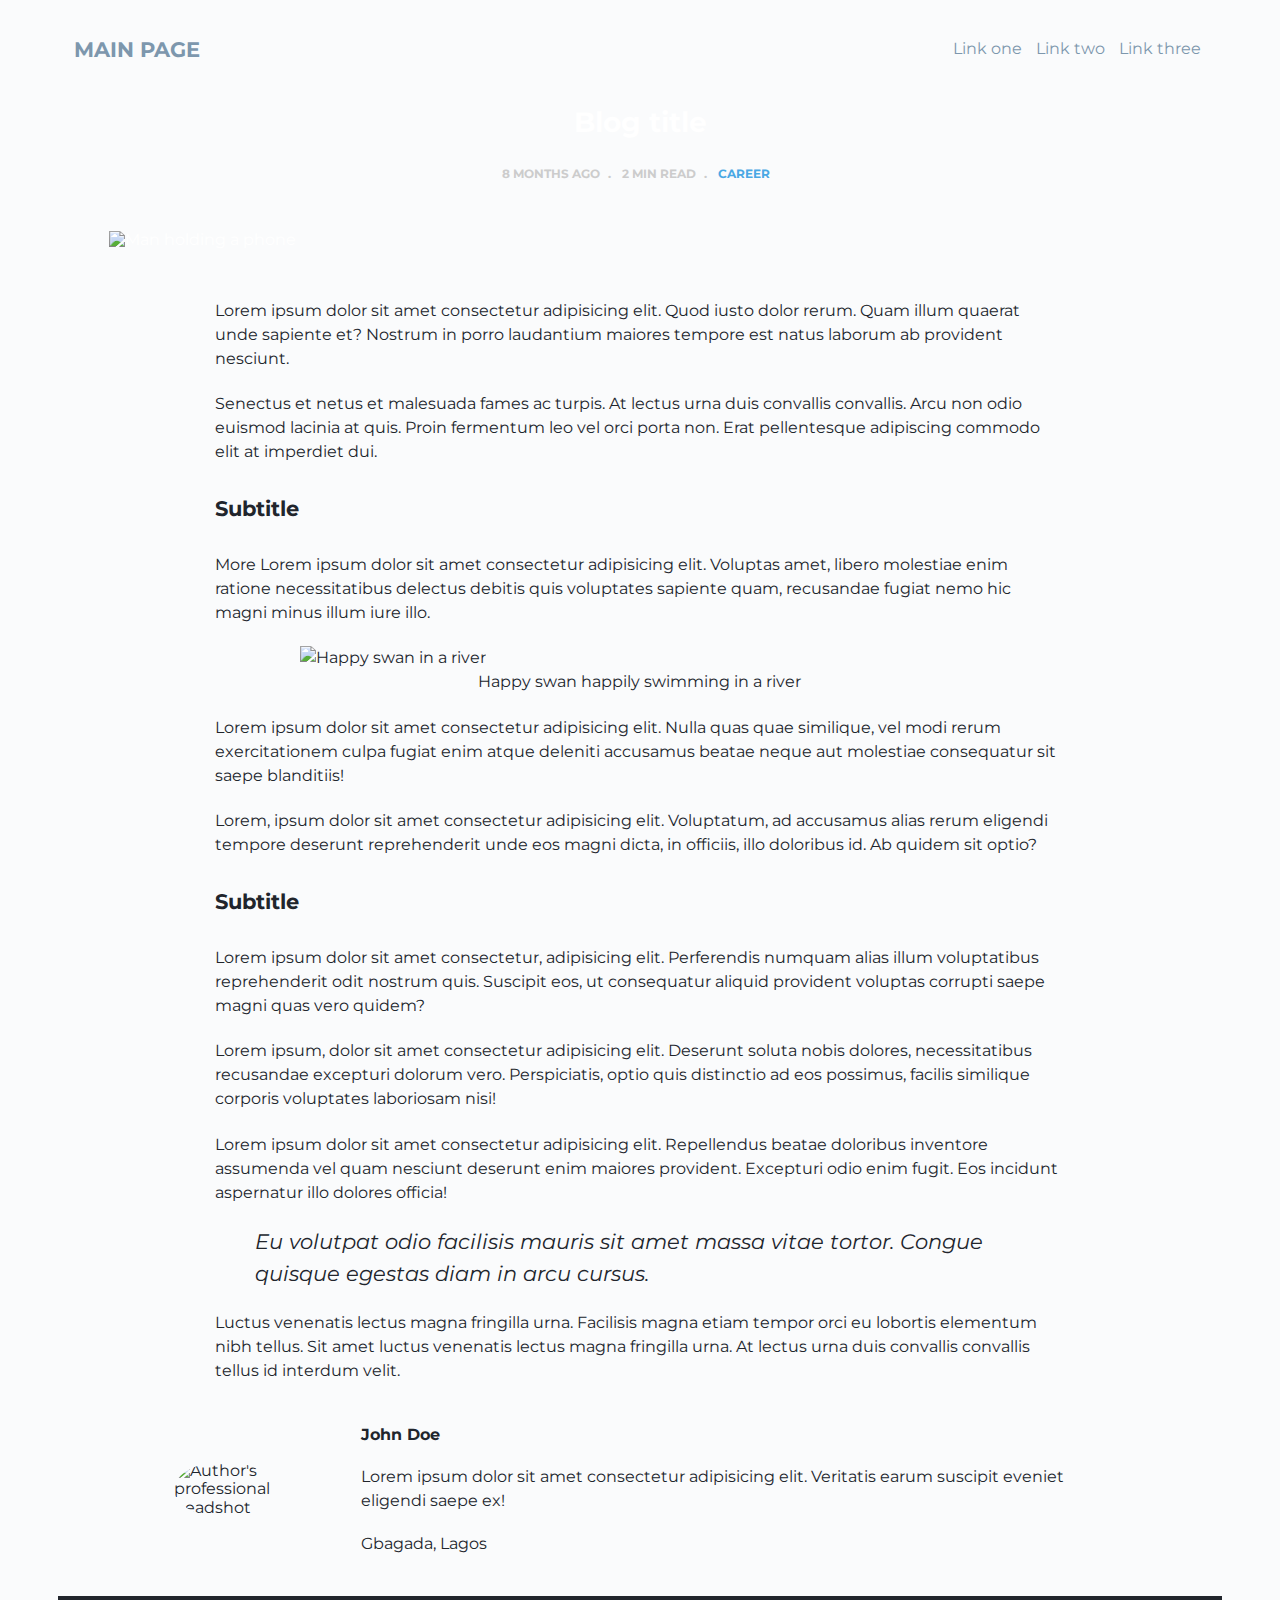
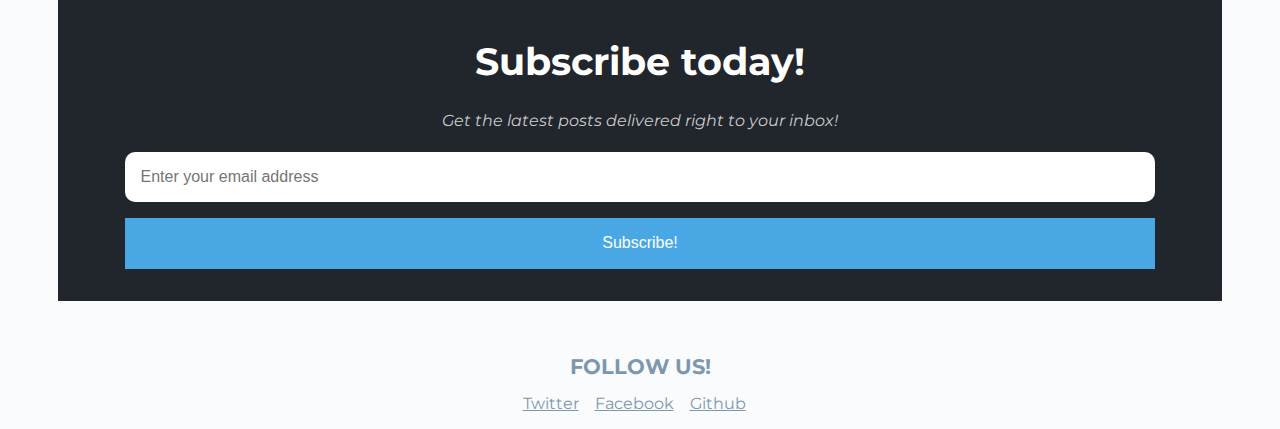
==== blog-post.html @ f597127f "Initial commit" ====
<!DOCTYPE html>
<html lang="en">
  <head>
    <meta charset="UTF-8" />
    <meta name="viewport" content="width=device-width, initial-scale=1.0" />
    <meta http-equiv="X-UA-Compatible" content="ie=edge" />
    <title>- Personal Blog - Post title</title>
    <link href="https://fonts.googleapis.com/css?family=Montserrat:400,600,700&display=swap"
      rel="stylesheet" />
    <link rel="stylesheet" href="./css/post-style.css" />
    <link rel="stylesheet" href="./css/blog-post.css" />
  </head>

  <body>
    <header class="header">
      <nav class="nav">
        <a href="./index.html" class="logo">
          MAIN PAGE
        </a>

        <div class="nav-links">
          <a href="#">Link one</a>
          <a href="#">Link two</a>
          <a href="#">Link three</a>
        </div>
      </nav>
    </header>

    <article class="blog-post__intro">
      <header>
        <h1 class="post-title">Blog title</h1>
        <p class="post-metadata">
          <span class="post-date">8 months ago</span>
          <span class="post-reading-duration">2 min read</span>
          <span class="post-category">Career</span>
        </p>
        <img
          src="./img/blog-post-image-1.jpg"
          alt="Man holding a phone"
        />
      </header>

      <section>
        <p>
          Lorem ipsum dolor sit amet consectetur adipisicing elit. Quod iusto
          dolor rerum. Quam illum quaerat unde sapiente et? Nostrum in porro
          laudantium maiores tempore est natus laborum ab provident nesciunt.
        </p>

        <p>
          Senectus et netus et malesuada fames ac turpis. At lectus urna duis
          convallis convallis. Arcu non odio euismod lacinia at quis. Proin
          fermentum leo vel orci porta non. Erat pellentesque adipiscing commodo
          elit at imperdiet dui.
        </p>
      </section>

      <section>
        <h3>Subtitle</h3>

        <p>
          More Lorem ipsum dolor sit amet consectetur adipisicing elit. Voluptas
          amet, libero molestiae enim ratione necessitatibus delectus debitis
          quis voluptates sapiente quam, recusandae fugiat nemo hic magni minus
          illum iure illo.
        </p>

        <figure>
          <img
            src="./img/main-post-image.jpg"
            alt="Happy swan in a river"
          />
          <figcaption>
            Happy swan happily swimming in a river
          </figcaption>
        </figure>

        <p>
          Lorem ipsum dolor sit amet consectetur adipisicing elit. Nulla quas
          quae similique, vel modi rerum exercitationem culpa fugiat enim atque
          deleniti accusamus beatae neque aut molestiae consequatur sit saepe
          blanditiis!
        </p>

        <p>
          Lorem, ipsum dolor sit amet consectetur adipisicing elit. Voluptatum,
          ad accusamus alias rerum eligendi tempore deserunt reprehenderit unde
          eos magni dicta, in officiis, illo doloribus id. Ab quidem sit optio?
        </p>
      </section>

      <section>
        <h3>Subtitle</h3>

        <p>
          Lorem ipsum dolor sit amet consectetur, adipisicing elit. Perferendis
          numquam alias illum voluptatibus reprehenderit odit nostrum quis.
          Suscipit eos, ut consequatur aliquid provident voluptas corrupti saepe
          magni quas vero quidem?
        </p>

        <p>
          Lorem ipsum, dolor sit amet consectetur adipisicing elit. Deserunt
          soluta nobis dolores, necessitatibus recusandae excepturi dolorum
          vero. Perspiciatis, optio quis distinctio ad eos possimus, facilis
          similique corporis voluptates laboriosam nisi!
        </p>

        <p>
          Lorem ipsum dolor sit amet consectetur adipisicing elit. Repellendus
          beatae doloribus inventore assumenda vel quam nesciunt deserunt enim
          maiores provident. Excepturi odio enim fugit. Eos incidunt aspernatur
          illo dolores officia!
        </p>

        <blockquote>
          <p>
            Eu volutpat odio facilisis mauris sit amet massa vitae tortor.
            Congue quisque egestas diam in arcu cursus.
          </p>
        </blockquote>

        <p>
          Luctus venenatis lectus magna fringilla urna. Facilisis magna etiam
          tempor orci eu lobortis elementum nibh tellus. Sit amet luctus
          venenatis lectus magna fringilla urna. At lectus urna duis convallis
          convallis tellus id interdum velit.
        </p>
    </article>
      </section>

    <section class="author-details">
      <img
        src="./img/author-profile.jpg"
        alt="Author's professional headshot"
        class="author-avatar"
      />

      <div>
        <p class="author-name">
          John Doe
        </p>
        <p class="author-bio">
          Lorem ipsum dolor sit amet consectetur adipisicing elit. Veritatis
          earum suscipit eveniet eligendi saepe ex!
        </p>
        <p class="author-location">
          Gbagada, Lagos
        </p>
      </div>
    </section>

    <section class="subscription-callout">
      <h3>Subscribe today!</h3>
      <p>
        <em>Get the latest posts delivered right to your inbox!</em>
      </p>

      <div class="email-field">
        <input type="email" placeholder="Enter your email address" />
        <button>Subscribe!</button>
      </div>
    </section>

    <footer class="footer">
      <a href="/" class="logo">
        FOLLOW US!
      </a>

      <div class="social-links">
        <a href="#">Twitter</a>
        <a href="#">Facebook</a>
        <a href="#">Github</a>
      </div>
    </footer>
  </body>
</html>
---- css/post-style.css ----
@import url("./normalize.min.css");
@import url("./blog-post.css");
/* @import url("./header.css"); */ 

.featured__post {
  position: relative;
  text-align: center;
}

.featured__post .tag {
  background-color: var(--light-blue);
  border-radius: 25px;
  font-size: 0.75rem;
  right: 40px;
  padding: 0.317rem;
  position: absolute;
  top: 10px;
}

.featured__post img {
  width: 250px;
}

.featured__post figcaption {
  font-size: 0.875rem;
  margin: var(--base-rem) auto;
}

.blog-post__intro .post-title,
.blog-post__intro .post-metadata,
.blog-post__intro .post-content-intro,
.blog-post__intro .read-more,
.subscription-callout > * {
  margin-left: var(--base-rem);
}

.blog-post__intro {
  margin: var(--size-scale-1) auto;
}

.blog-post__intro .post-title {
  font-size: var(--size-scale-1);
}

.blog-post__intro .post-metadata {
  color: var(--gray);
  font-size: 0.75rem;
  font-weight: 700;
  text-transform: uppercase;
}

.blog-post__intro .post-metadata * {
  padding-right: 0.5rem;
}

.blog-post__intro .post-metadata *:not(:last-child)::after {
  content: ".";
  padding-left: 0.5rem;
  transform: translateY(-3px);
}

.blog-post__intro .post-category {
  color: var(--light-blue);
}

.blog-post__intro .post-content-intro {
  color: var(--gray);
  border-bottom: 1px solid var(--neutral-gray);
  line-height: 1.2;
  padding-bottom: var(--base-rem);
}

.blog-post__intro .read-more {
  color: var(--light-blue);
  font-size: 0.75rem;
  font-weight: 700;
  text-transform: uppercase;
}

.subscription-callout {
  background-color: var(--black);
  margin: var(--size-scale-1) 0;
  padding: var(--base-rem);
  text-align: center;
}

.subscription-callout > p {
  color: var(--gray);
}

.email-field {
  display: flex;
  flex-direction: column;
}

.email-field input {
  border: 0;
  border-radius: 10px;
  outline: 0;
  padding: var(--base-rem);
}

.email-field button {
  background: var(--light-blue);
  border: 0;
  color: var(--white);
  margin: var(--base-rem) 0;
  padding: var(--base-rem);
}

.footer {
  align-items: center;
  display: flex;
  flex-direction: column;
  padding: var(--base-rem);
}

.social-links a {
  text-decoration: underline;
  padding-right: 0.75rem;
}

@media (min-width: 768px) {
  .header {
    padding: 0 var(--base-rem);
  }

  .nav {
    align-items: center;
    display: flex;
    justify-content: space-between;
  }

  .featured {
    display: grid;
    grid-gap: 0.75rem;
    grid-template-columns: repeat(4, 1fr);
    margin: var(--size-scale-1) auto;
  }

  .featured__post .tag {
    right: 10px;
  }

  .featured__post img {
    width: auto;
  }

  .blog-post__intro {
    margin: var(--size-scale-1) var(--size-scale-3);
  }

  .blog-post__intro .post-title {
    font-size: var(--size-scale-2);
  }

  .blog-post__intro .post-title,
  .blog-post__intro .post-metadata,
  .blog-post__intro .post-content-intro,
  .blog-post__intro .read-more,
  .subscription-callout > * {
    margin-left: var(--size-scale-4);
    margin-right: var(--size-scale-4);
  }
}

@media (min-width: 1024px) {
  .blog-post__intro {
    margin: var(--size-scale-1) var(--size-scale-4);
  }
}

@media (min-width: 1200px) {
  .featured__post .tag {
    right: 20px;
  }
}
---- css/blog-post.css ----
:root {
  /* typography */
  --base-root: 16px;
  --ratio: 1.333;
  --base-rem: 1rem;
  --size-scale-1: calc(var(--base-rem) * var(--ratio));
  --size-scale-2: calc(var(--size-scale-1) * var(--ratio));
  --size-scale-3: calc(var(--size-scale-2) * var(--ratio));
  --size-scale-4: calc(var(--size-scale-3) * var(--ratio));
  --size-scale-5: calc(var(--size-scale-4) * var(--ratio));

  /* colors */
  --main-bg: #fafbfc; /*#495061; /*<!-- #282c35;-->*/
  --white: #fff;
  --black: #000;
  --gray: #ccc;
  --neutral-gray: #495061;
  --light-blue: #49a8e4;
  --black: #21252c;

  font-size: var(--base-root);
}

body {
  background-color: var(--main-bg);
  color: #fff;
  font-family: "Montserrat", system-ui, -apple-system, BlinkMacSystemFont,
    "Segoe UI", Roboto, Oxygen, Ubuntu, Cantarell, "Open Sans", "Helvetica Neue",
    sans-serif;
  font-size: var(--base-rem);
  margin: 0 auto;
  width: 100%;
}

h1,
h2,
h3 {
  font-weight: 700;
  margin-top: var(--size-scale-2);
  margin-bottom: var(--size-scale-2);
}

h1 {
  font-size: var(--size-scale-5);
}

h2 {
  font-size: var(--size-scale-4);
}

h3 {
  font-size: var(--size-scale-3);
}

p {
  margin-top: var(--size-scale-1);
  margin-bottom: var(--size-scale-1);
}

img {
  max-width: 100%;
}

a {
  background-color: transparent;
  color: #7d97ad;
  text-decoration: none;
}

figure {
  margin: 0;
}

blockquote {
  color: var(--black);
  font-size: var(--size-scale-1);
  font-style: italic;
}

button {
  cursor: pointer;
}

@media (min-width: 768px) {
  body {
    max-width: 750px;
  }
}

@media (min-width: 1024px) {
  body {
    max-width: 988px;
  }
}

@media (min-width: 1200px) {
  body {
    max-width: 1164px;
  }
}
/* End Global CSS */
/* some sdcaoh*/
.header {
  margin: var(--size-scale-1) auto;
}

.nav {
  text-align: center;
}

.logo {
  display: inline-block;
  font-size: var(--size-scale-1);
  font-weight: 700;
  margin: var(--base-rem) 0;
}

.nav-links > a {
  padding: 0 0.317rem;
}

.blog-post__intro header *:not(img) {
  text-align: center;
}

.blog-post__intro header img {
  margin-bottom: var(--size-scale-2);
  margin-top: var(--size-scale-2);
}

.blog-post__intro section {
  color: var(--black);
  line-height: 1.5;
  padding: 0 var(--size-scale-1);
}

.blog-post__intro h3 {
  color: var(--black);
  font-size: var(--size-scale-1);
}

.blog-post__intro section figure {
  margin: 0 auto;
  width: 80%;
}

.blog-post__intro section figcaption {
  color: var(--black);
  text-align: center;
}

.author-details {
  color: var(--black);
  padding: 0 var(--size-scale-1);
}

.author-details .author-avatar {
  border-radius: 100%;
}

.author-details .author-name {
  color: var(--black);
  font-weight: 700;
}

.author-details .author-bio {
  line-height: 1.5;
}

@media (min-width: 768px) {
  .blog-post__intro > section,
  .author-details {
    margin: 0 auto;
    width: 80%;
  }

  .author-details {
    align-items: center;
    display: flex;
    justify-content: space-between;
  }

  .author-details .author-avatar {
    width: 100px;
  }

  .author-details > div {
    flex-basis: 80%;
  }
}
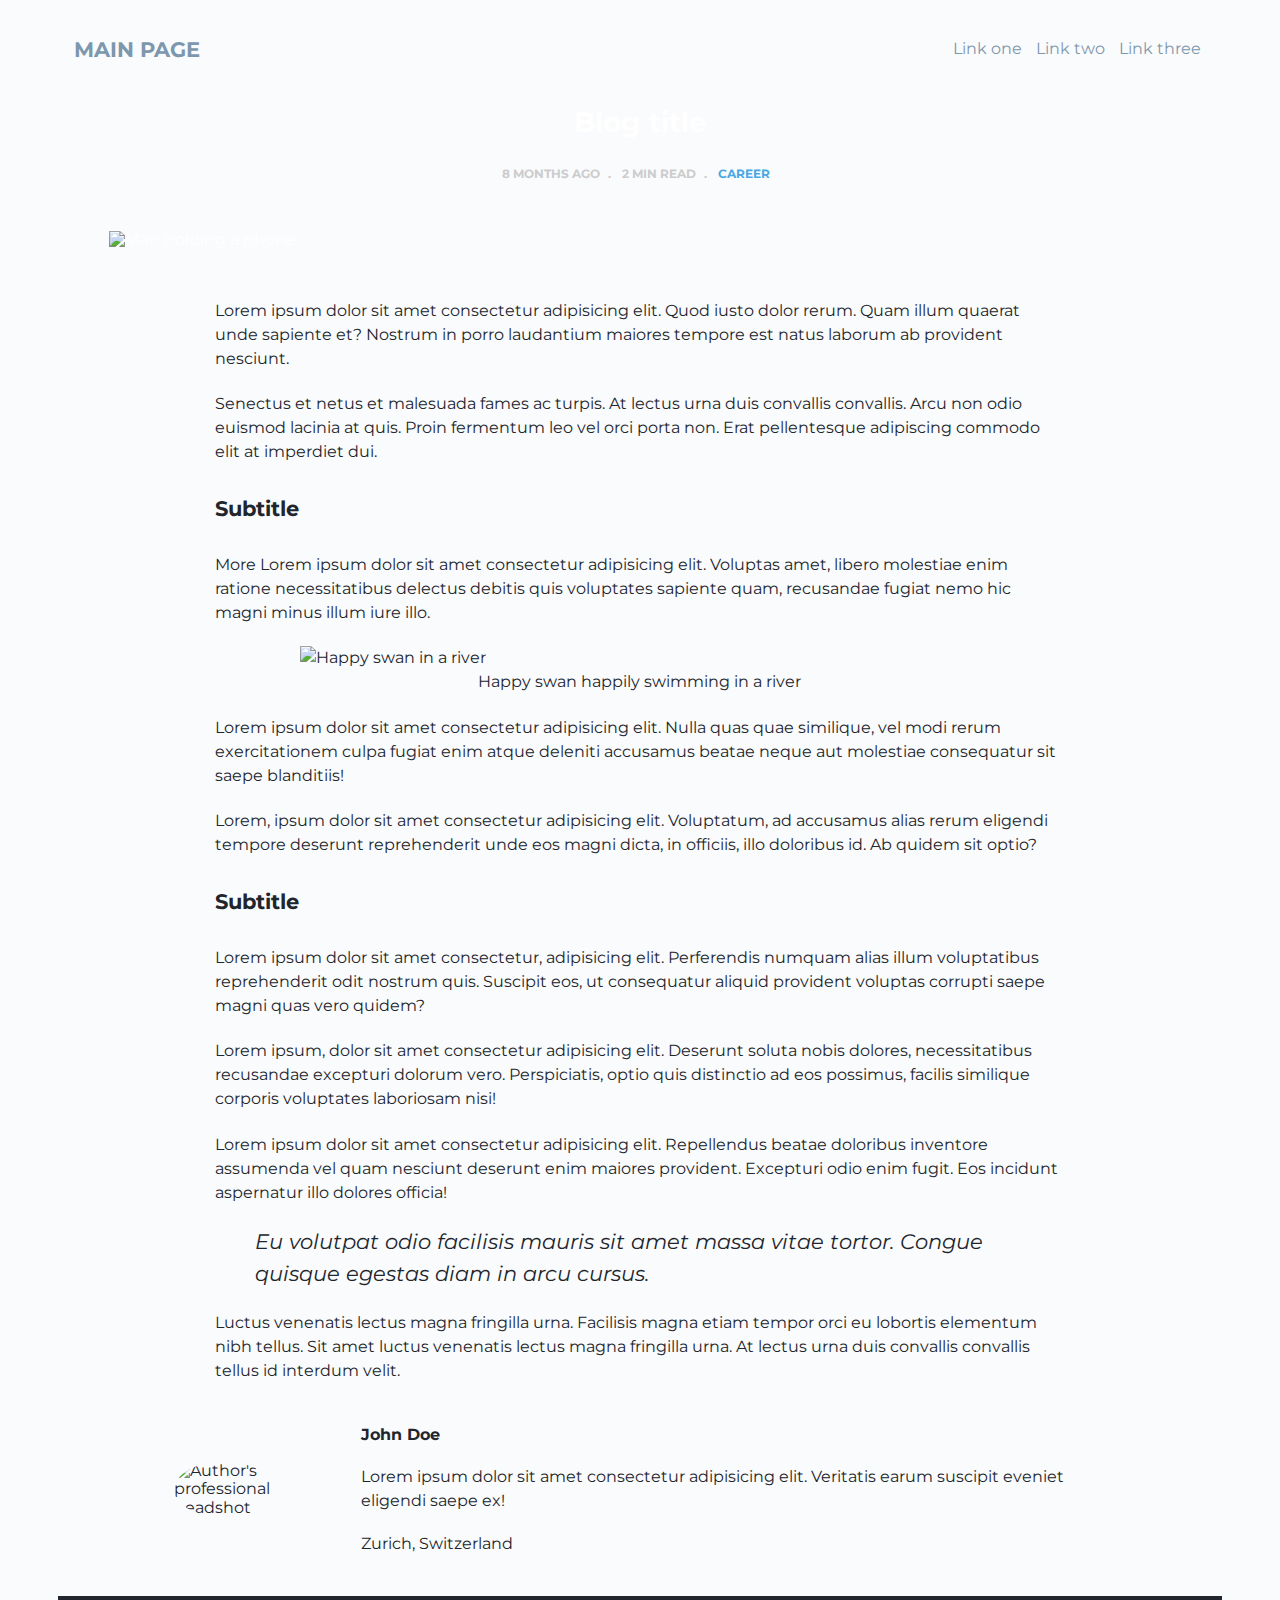
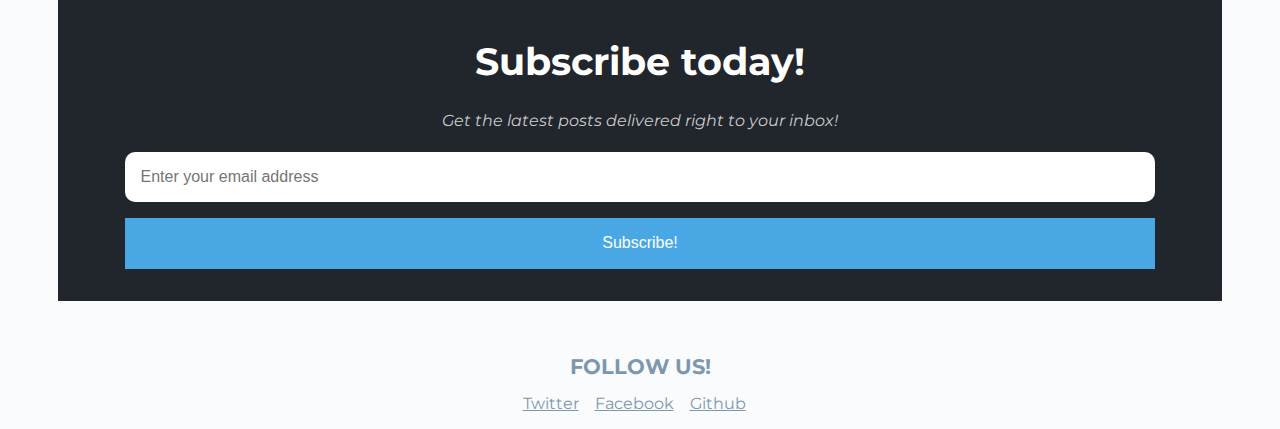
==== commit 045fca75: "New Header Background" ====
--- a/blog-post.html
+++ b/blog-post.html
@@ -131,7 +131,7 @@
 
     <section class="author-details">
       <img
-        src="./img/author-profile.jpg"
+        src="./img/profilepic.jpg"
         alt="Author's professional headshot"
         class="author-avatar"
       />
@@ -145,7 +145,7 @@
           earum suscipit eveniet eligendi saepe ex!
         </p>
         <p class="author-location">
-          Gbagada, Lagos
+          Zurich, Switzerland
         </p>
       </div>
     </section>
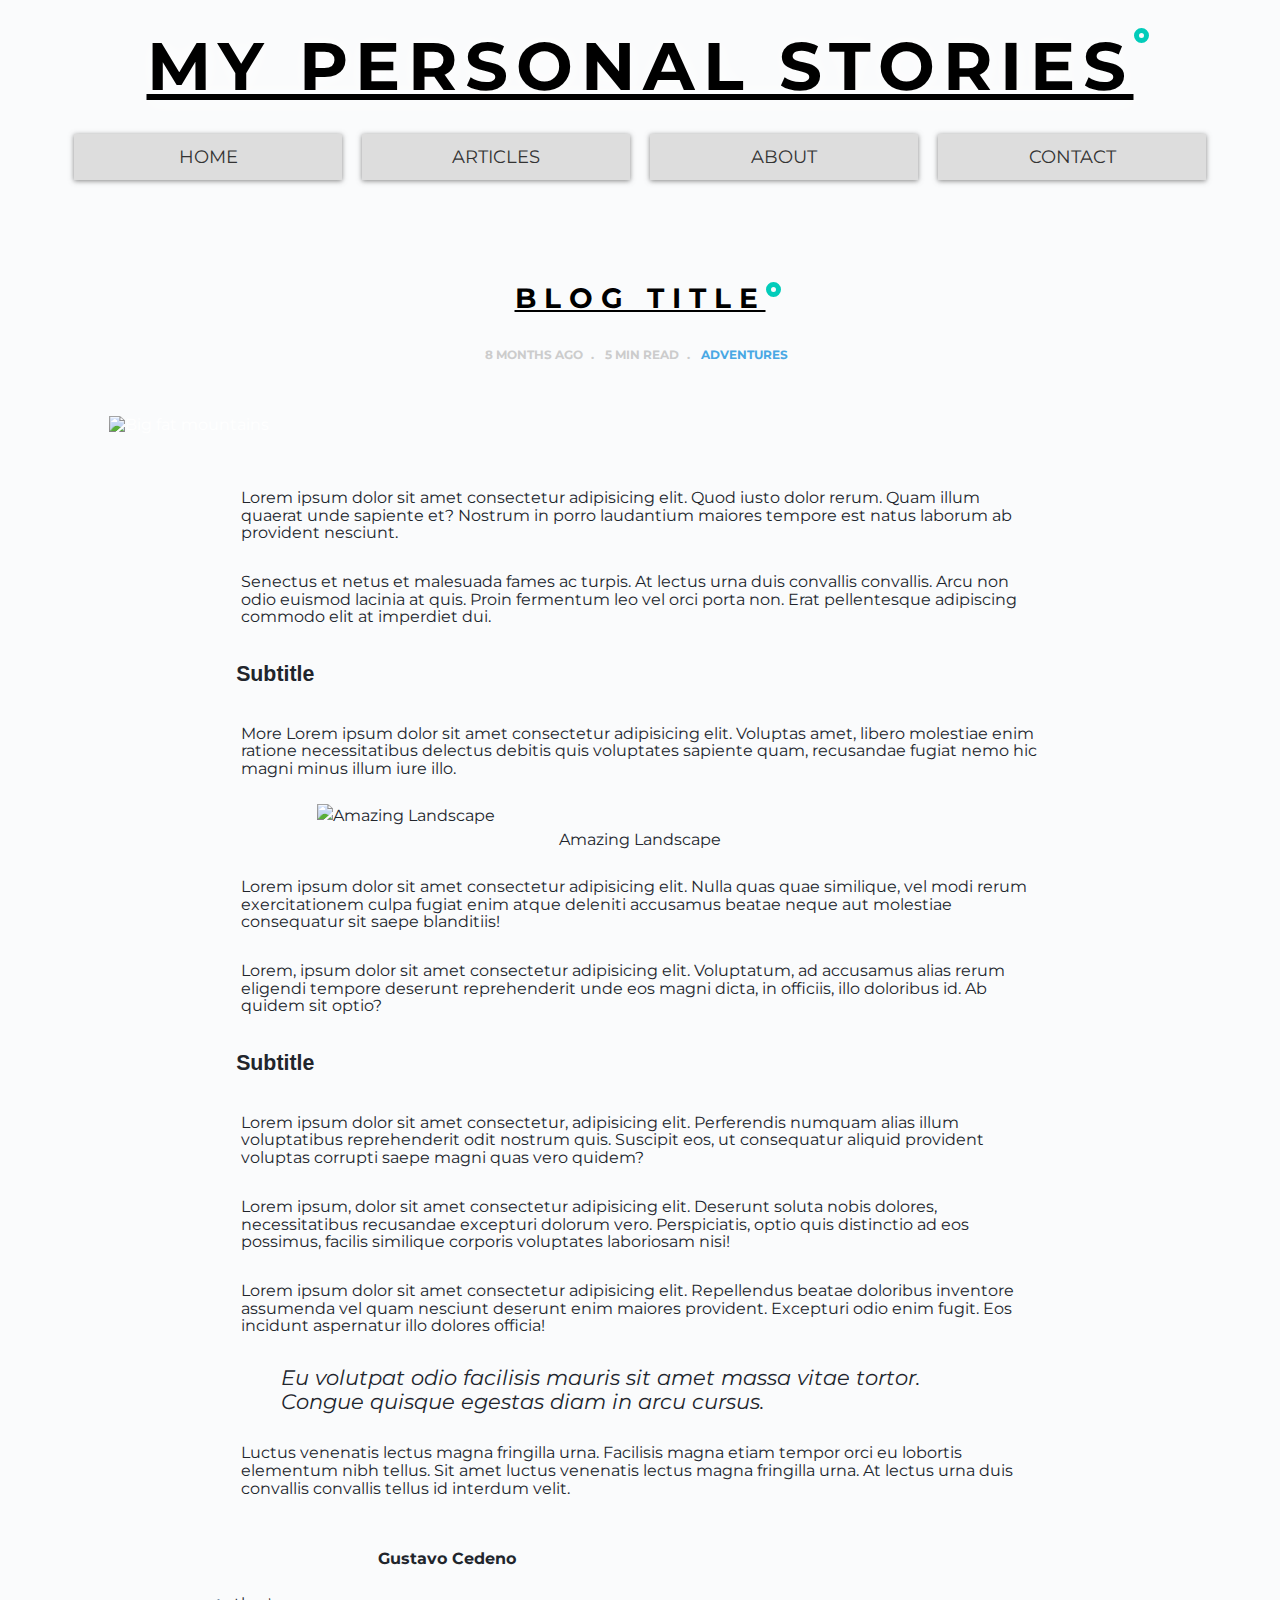
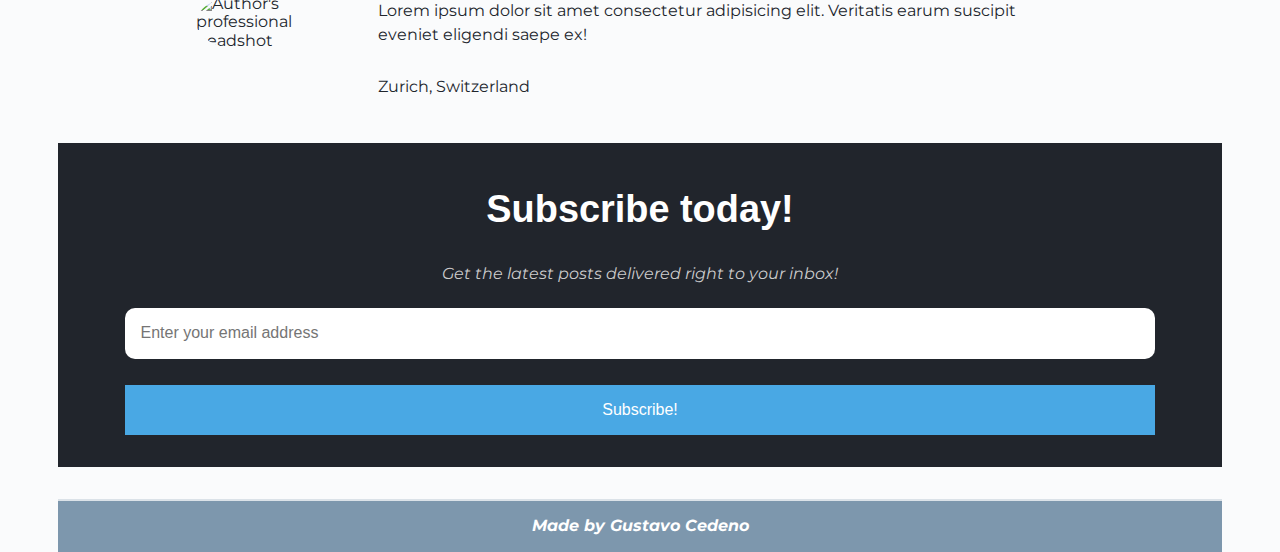
==== commit 1b1c3e2b: "Improved blog design" ====
--- a/blog-post.html
+++ b/blog-post.html
@@ -12,31 +12,29 @@
   </head>
 
   <body>
-    <header class="header">
-      <nav class="nav">
-        <a href="./index.html" class="logo">
-          MAIN PAGE
-        </a>
-
-        <div class="nav-links">
-          <a href="#">Link one</a>
-          <a href="#">Link two</a>
-          <a href="#">Link three</a>
-        </div>
+    <div class="header box">
+      <h1>My Personal Stories</h1>
+      <nav class="main-nav">
+        <ul>
+          <li> <a href="./index.html">Home</a> </li>
+          <li> <a href="#">Articles</a> </li>
+          <li> <a href="#">About</a> </li>
+          <li> <a href="#">Contact</a> </li>
+        </ul>
       </nav>
-    </header>
+    </div>
 
     <article class="blog-post__intro">
       <header>
         <h1 class="post-title">Blog title</h1>
         <p class="post-metadata">
           <span class="post-date">8 months ago</span>
-          <span class="post-reading-duration">2 min read</span>
-          <span class="post-category">Career</span>
+          <span class="post-reading-duration">5 min read</span>
+          <span class="post-category">Adventures</span>
         </p>
         <img
           src="./img/blog-post-image-1.jpg"
-          alt="Man holding a phone"
+          alt="Big fat mountains"
         />
       </header>
 
@@ -68,10 +66,10 @@
         <figure>
           <img
             src="./img/main-post-image.jpg"
-            alt="Happy swan in a river"
+            alt="Amazing Landscape"
           />
           <figcaption>
-            Happy swan happily swimming in a river
+            Amazing Landscape
           </figcaption>
         </figure>
 
@@ -138,7 +136,7 @@
 
       <div>
         <p class="author-name">
-          John Doe
+          Gustavo Cedeno
         </p>
         <p class="author-bio">
           Lorem ipsum dolor sit amet consectetur adipisicing elit. Veritatis
@@ -163,15 +161,8 @@
     </section>
 
     <footer class="footer">
-      <a href="/" class="logo">
-        FOLLOW US!
-      </a>
+      <em><strong>Made by Gustavo Cedeno</strong></em>
 
-      <div class="social-links">
-        <a href="#">Twitter</a>
-        <a href="#">Facebook</a>
-        <a href="#">Github</a>
-      </div>
     </footer>
   </body>
 </html>
--- a/css/post-style.css
+++ b/css/post-style.css
@@ -1,6 +1,7 @@
 @import url("./normalize.min.css");
+@import url("./style.css"); 
 @import url("./blog-post.css");
-/* @import url("./header.css"); */ 
+
 
 .featured__post {
   position: relative;
